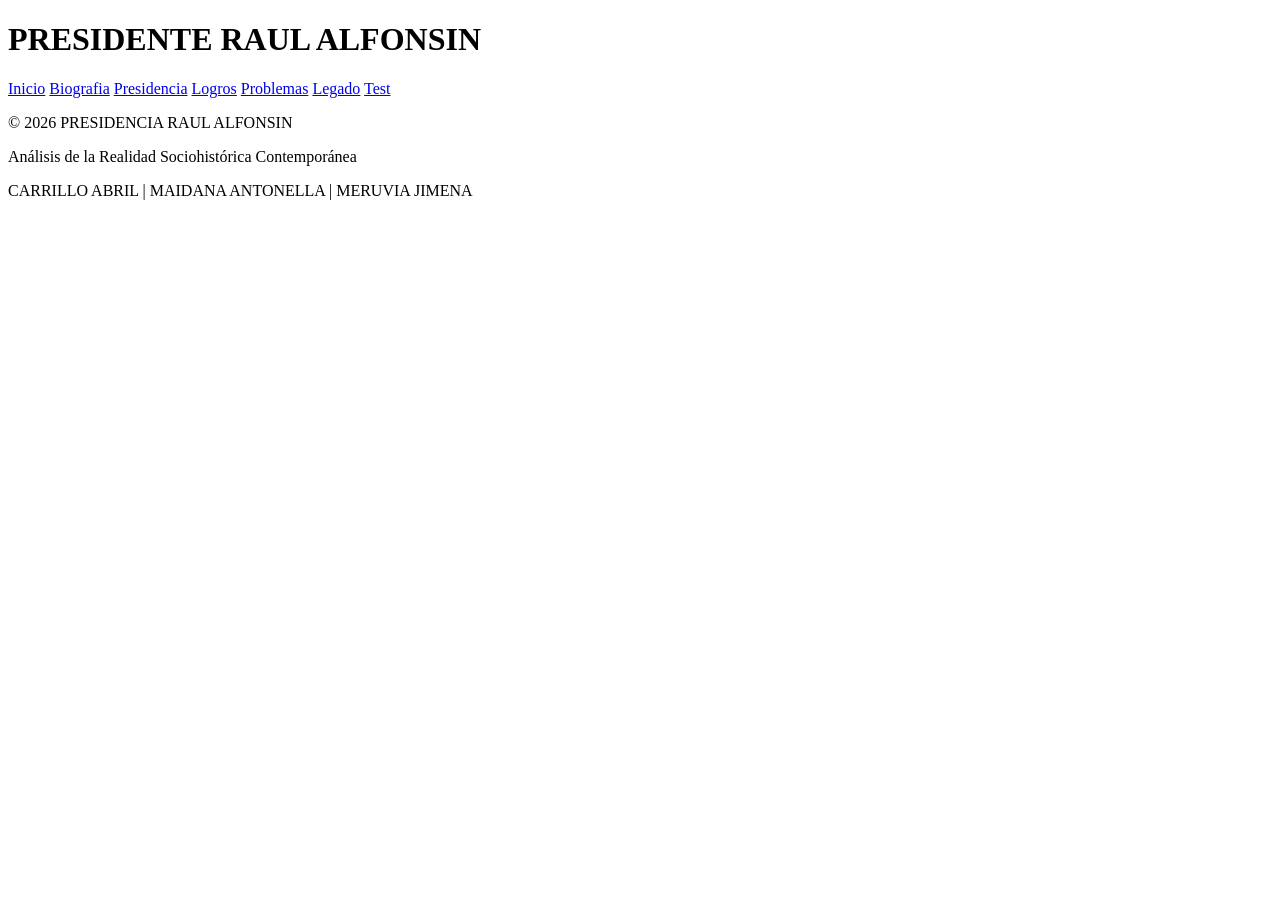
==== src/html/index.html @ 687cbb7c "creando pagina - jime" ====
<!DOCTYPE html>
<html lang="es">
<head>
    <meta charset="UTF-8">
    <meta http-equiv= "X-UA-Compatible" content="IE=edge">
    <meta name="viewport" content="width=device-width, initial-scale=1.0">
    <title>PRESIDENTE ALFONSIN</title>
    <link rel="stylesheet" href="../css/index.css">
</head>
<body>

<header>
    <h1>PRESIDENTE RAUL ALFONSIN</h1>
</header>

<nav>
    <a href="index.html">Inicio</a>
    <a href="biografia.html">Biografia</a>
    <a href="presidencia.html">Presidencia</a>
    <a href="logros.html">Logros</a>
    <a href="problemas.html">Problemas</a>
    <a href="legado.html">Legado</a>
    <a href="test.html">Test</a>
</nav>


<main>


</main>

<footer>
    <p>&copy; 2026 PRESIDENCIA RAUL ALFONSIN</p>
    <p>Análisis de la Realidad Sociohistórica Contemporánea</p>
    <p>CARRILLO ABRIL | MAIDANA ANTONELLA | MERUVIA JIMENA</p>
</footer>

</body>
</html>
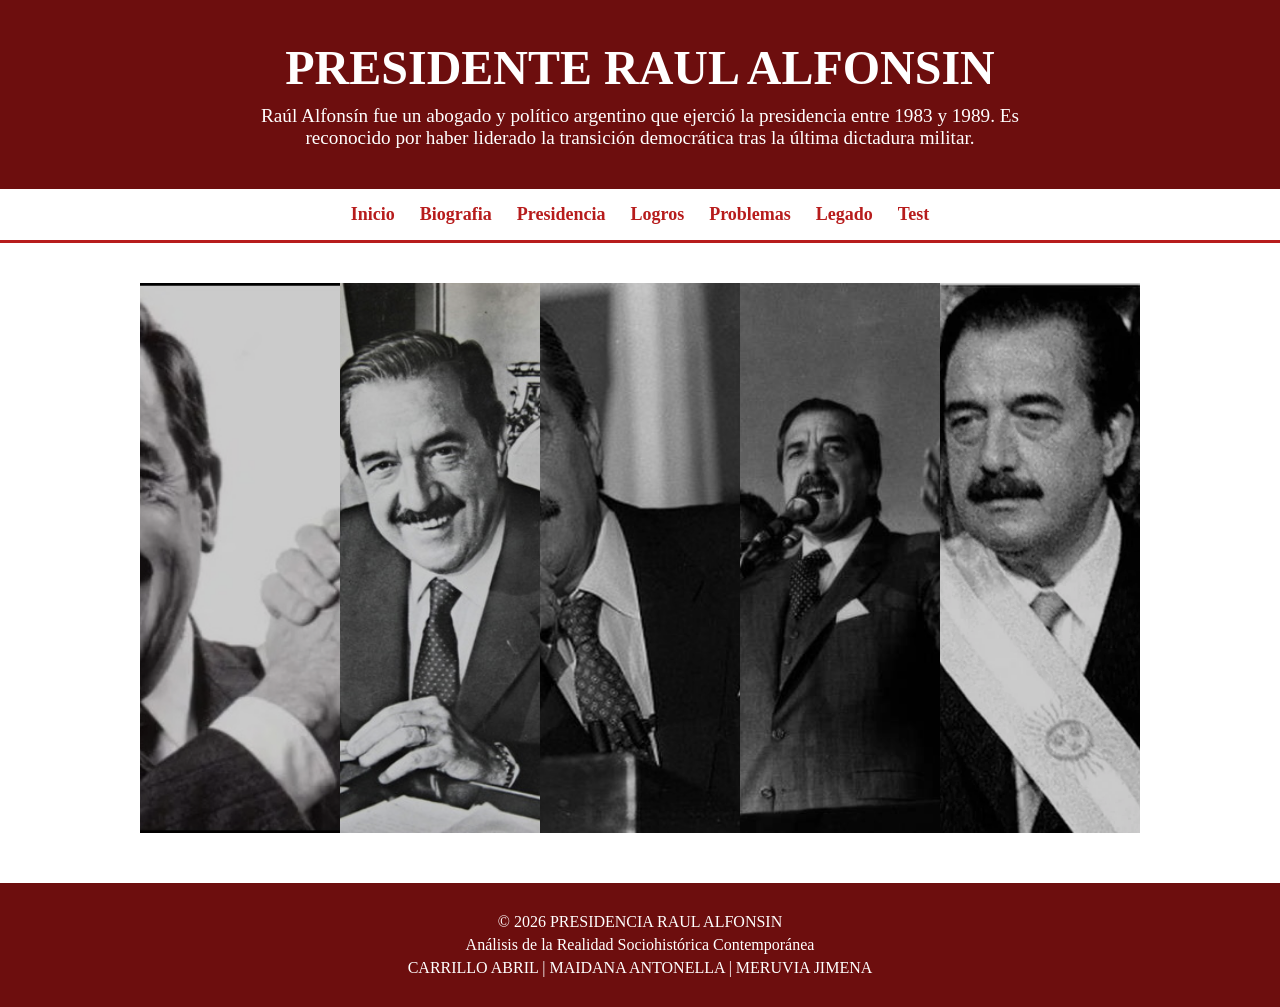
==== commit 80dfe3b5: "cambios - jime" ====
--- a/src/html/index.html
+++ b/src/html/index.html
@@ -5,12 +5,18 @@
     <meta http-equiv= "X-UA-Compatible" content="IE=edge">
     <meta name="viewport" content="width=device-width, initial-scale=1.0">
     <title>PRESIDENTE ALFONSIN</title>
-    <link rel="stylesheet" href="../css/index.css">
+    <link rel="stylesheet" href="../../assets/css/index.css">
+    <link href="https://fonts.googleapis.com/css2?family=Girassol&display=swap" rel="stylesheet">
 </head>
 <body>
 
 <header>
     <h1>PRESIDENTE RAUL ALFONSIN</h1>
+    <p> Raúl Alfonsín fue un abogado y político argentino que ejerció
+        la presidencia entre 1983 y 1989. Es reconocido por haber
+        liderado la transición democrática tras la última dictadura
+        militar.
+    </p>
 </header>
 
 <nav>
@@ -26,6 +32,44 @@
 
 <main>
 
+<div class="galeria">
+
+    <div class="imagen">
+        <img src="../../assets/img/indexalfonsin1.jpg" alt="">
+        <div class="texto">
+            "Con la democracia se come, se cura y se educa"
+        </div>
+    </div>
+
+    <div class="imagen">
+        <img src="../../assets/img/indexalfonsin2.jpg" alt="">
+        <div class="texto">
+            “Les pido que nadie se deje deslumbrar por los resplandores de las glorias del pasado”
+        </div>
+    </div>
+
+    <div class="imagen">
+        <img src="../../assets/img/indexalfonsin3.jpg" alt="">
+        <div class="texto">
+            "No votar, es dejar que otros decidan por nosotros"
+        </div>
+    </div>
+
+    <div class="imagen">
+        <img src="../../assets/img/indexalfonsin4.jpg" alt="">
+        <div class="texto">
+            "Compatriotas, Felices Pascuas! La casa esta en orden"
+        </div>
+    </div>
+
+    <div class="imagen">
+        <img src="../../assets/img/indexalfonsin5.jpg" alt="">
+        <div class="texto">
+            "Los militares deben recordar que son servidores de la Republica y no sus amos"
+        </div>
+    </div>
+
+</div>
 
 </main>
 
--- a/assets/css/index.css
+++ b/assets/css/index.css
@@ -0,0 +1,109 @@
+*{
+    margin: 0;
+    padding: 0;
+    box-sizing: border-box;
+}
+
+header{
+    background-color: #6d0e0e;
+    color: white;
+    text-align: center;
+    padding: 40px 20px;
+}
+
+header h1{
+    font-size: 3rem;
+    margin-bottom: 10px;
+}
+
+header p{
+    font-size: 1.2rem;
+    max-width: 800px;
+    margin: auto;
+}
+nav{
+    background-color: white;
+    display: flex;
+    justify-content: center;
+    gap: 25px;
+    padding: 15px;
+    border-bottom: 3px solid #b71c1c;
+}
+
+nav a{
+    text-decoration: none;
+    color: #b71c1c;
+    font-weight: bold;
+    font-size: 18px;
+    transition: 0.3s;
+}
+
+nav a:hover{
+    color: white;
+    background-color: #b71c1c;
+    padding: 8px 12px;
+    border-radius: 5px;
+}
+footer{
+    background-color: #6d0e0e;
+    color: white;
+    text-align: center;
+    padding: 25px;
+    margin-top: 50px;
+}
+
+footer p{
+    margin: 5px 0;
+}
+
+.galeria{
+    display: flex;
+    width: 1000px;
+    height: 550px;
+    margin: 40px auto;
+}
+
+.imagen{
+    position: relative;
+    width: 0px;
+    flex-grow: 1;
+    overflow: hidden;
+    transition: .7s ease;
+}
+
+.imagen img{
+    width: 100%;
+    height: 100%;
+    object-fit: cover;
+    filter: brightness(80%);
+    transition: .7s ease;
+}
+.imagen:hover{
+    width: 100%;
+}
+
+.imagen:hover img{
+    filter: brightness(120%);
+}
+
+.texto{
+    font-family: "Girassol", serif;
+    font-size: 22px;
+    font-style: italic;
+    letter-spacing: 1px;
+    position: absolute;
+    bottom: 0;
+    left: 0;
+    width: 100%;
+    background: rgba(0,0,0,0.7);
+    color: white;
+    padding: 15px;
+    text-align: center;
+
+    opacity: 0;
+    transition: .5s ease;
+}
+
+.imagen:hover .texto{
+    opacity: 1;
+}
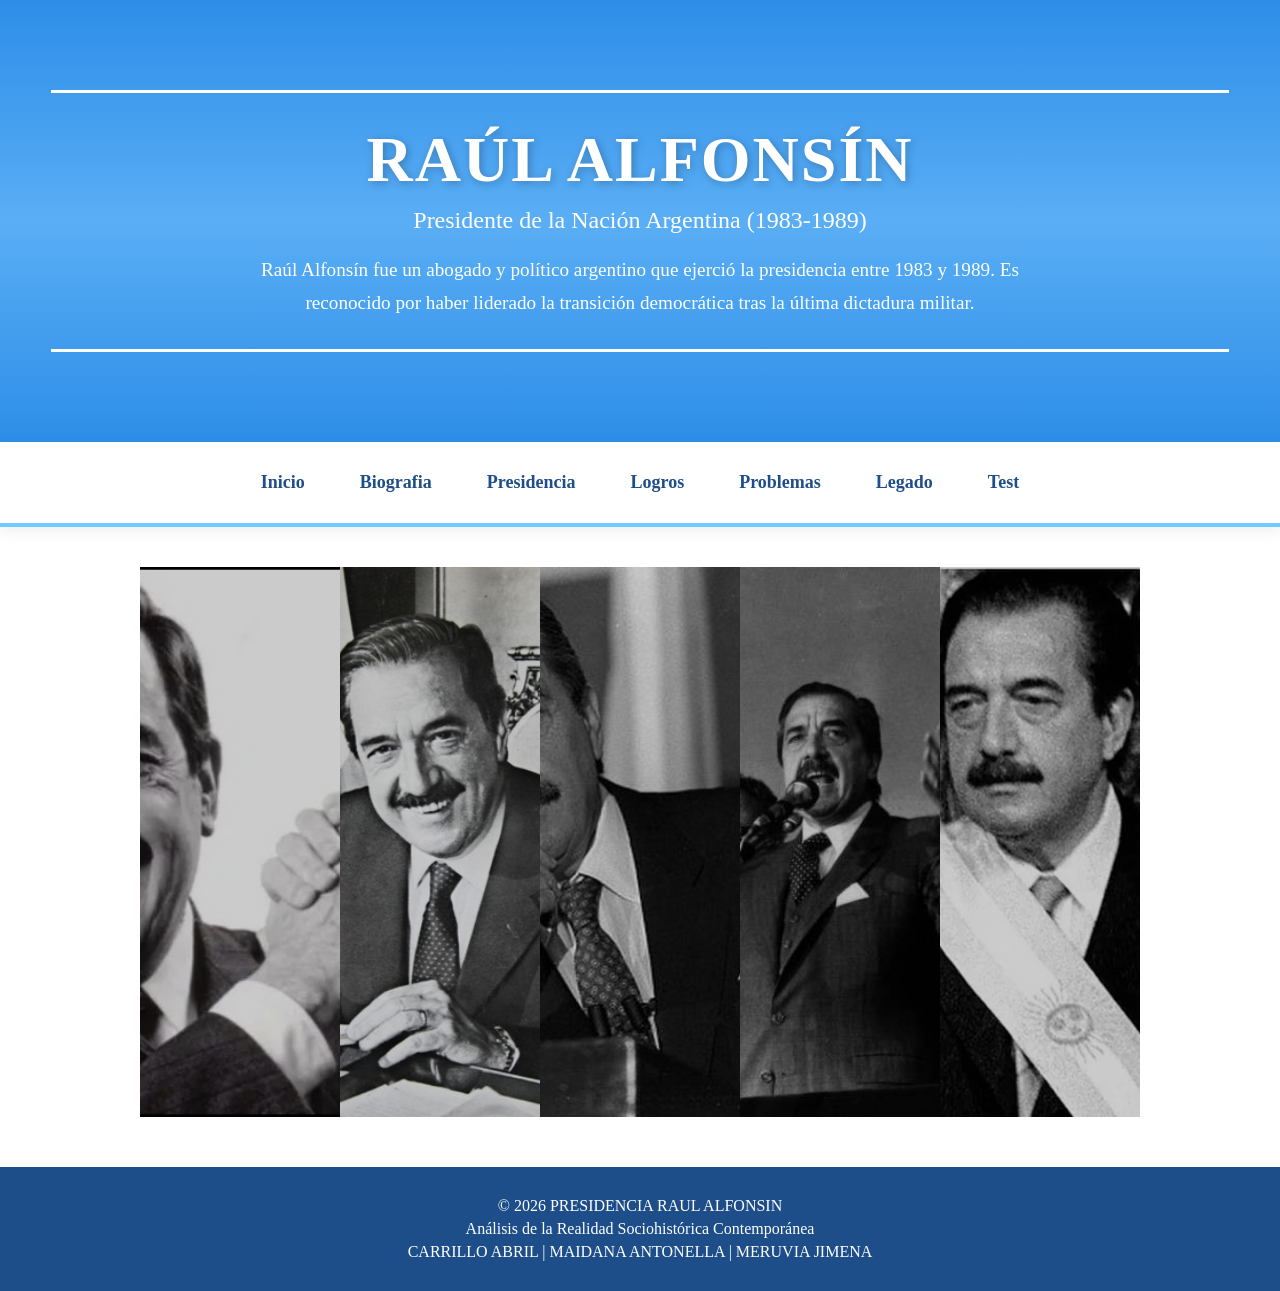
==== commit 808898b0: "Actualiza del header, navbar y footer - Antonella Maidana" ====
--- a/src/html/index.html
+++ b/src/html/index.html
@@ -11,12 +11,22 @@
 <body>
 
 <header>
-    <h1>PRESIDENTE RAUL ALFONSIN</h1>
-    <p> Raúl Alfonsín fue un abogado y político argentino que ejerció
+
+    <div class="decoracion"></div>
+
+    <h1>RAÚL ALFONSÍN</h1>
+
+    <h2>Presidente de la Nación Argentina (1983-1989)</h2>
+
+    <p class="descripcion">
+        Raúl Alfonsín fue un abogado y político argentino que ejerció
         la presidencia entre 1983 y 1989. Es reconocido por haber
         liderado la transición democrática tras la última dictadura
         militar.
     </p>
+
+    <div class="decoracion"></div>
+
 </header>
 
 <nav>
--- a/assets/css/index.css
+++ b/assets/css/index.css
@@ -5,47 +5,81 @@
 }
 
 header{
-    background-color: #6d0e0e;
+    background: linear-gradient(
+        180deg,
+        #2d8ee8,
+        #5aaef5,
+        #2d8ee8
+    );
+
     color: white;
     text-align: center;
-    padding: 40px 20px;
+    padding: 60px 20px;
 }
+header h1{
+    font-family: "Georgia", serif;
+    font-size: 4.5rem;
+    letter-spacing: 3px;
 
-header h1{
-    font-size: 3rem;
-    margin-bottom: 10px;
+    text-shadow:
+        0 3px 0 rgba(0,0,0,.2),
+        0 6px 0 rgba(0,0,0,.15),
+        0 10px 20px rgba(0,0,0,.35);
 }
-
 header p{
     font-size: 1.2rem;
     max-width: 800px;
     margin: auto;
 }
 nav{
-    background-color: white;
+    background: white;
     display: flex;
     justify-content: center;
-    gap: 25px;
-    padding: 15px;
-    border-bottom: 3px solid #b71c1c;
-}
-
+    flex-wrap: wrap;
+    gap: 15px;
+    padding: 18px;
+    border-bottom: 4px solid #74c9ff;
+    position: sticky;
+    top: 0;
+    z-index: 1000;
+    box-shadow: 0 3px 15px rgba(0,0,0,0.08); }
 nav a{
     text-decoration: none;
-    color: #b71c1c;
+    color: #1d4e89;
     font-weight: bold;
     font-size: 18px;
-    transition: 0.3s;
+    padding: 12px 20px;
+    border-radius: 40px;
+    transition: all .35s ease;
+    position: relative;
+    overflow: hidden;
 }
+nav a::before{
+    content: "";
+    position: absolute;
+    top: 0;
+    left: -100%;
+    width: 100%;
+    height: 100%;
+    background: rgba(255,255,255,.3);
+    transition: .5s;
+}
+nav a:hover{
+    background: #3f9ae5;
+    color: white;
 
-nav a:hover{
-    color: white;
-    background-color: #b71c1c;
-    padding: 8px 12px;
-    border-radius: 5px;
+    transform:
+        translateY(-6px)
+        scale(1.12);
+
+    box-shadow:
+        0 10px 25px rgba(63,154,229,.5);
+}
+nav a:hover::before{
+    left: 100%;
 }
 footer{
-    background-color: #6d0e0e;
+    background-color: #1d4e89;
     color: white;
     text-align: center;
     padding: 25px;
@@ -107,3 +141,30 @@
 .imagen:hover .texto{
     opacity: 1;
 }
+.decoracion{
+    width: 95%;
+    height: 3px;
+
+    margin: 30px auto;
+
+    background: white;
+}
+header h1{
+    font-size: 4rem;
+    letter-spacing: 2px;
+    text-shadow: 2px 2px 8px rgba(0,0,0,.25);
+}
+
+header h2{
+    margin-top: 10px;
+    margin-bottom: 20px;
+    font-weight: normal;
+    font-size: 1.5rem;
+}
+
+.descripcion{
+    max-width: 800px;
+    margin: auto;
+    line-height: 1.7;
+    font-size: 1.2rem;
+}
